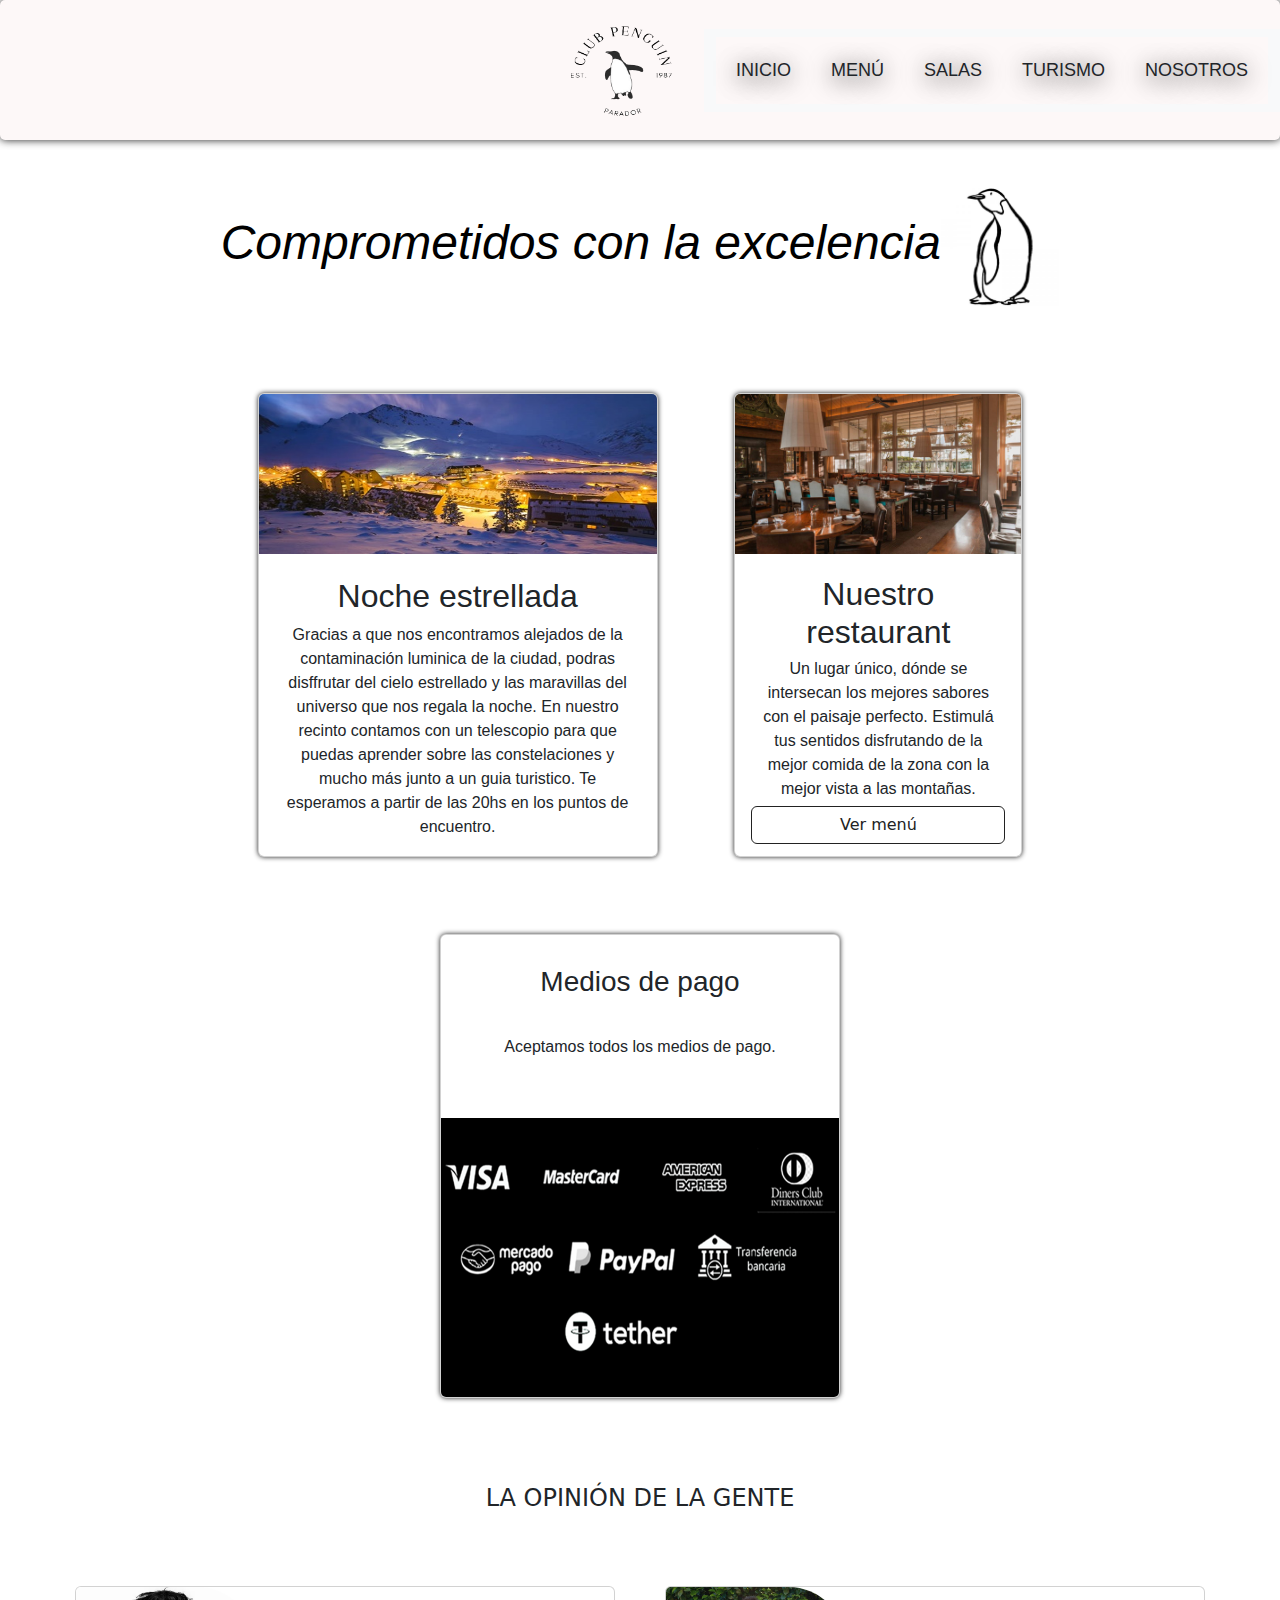
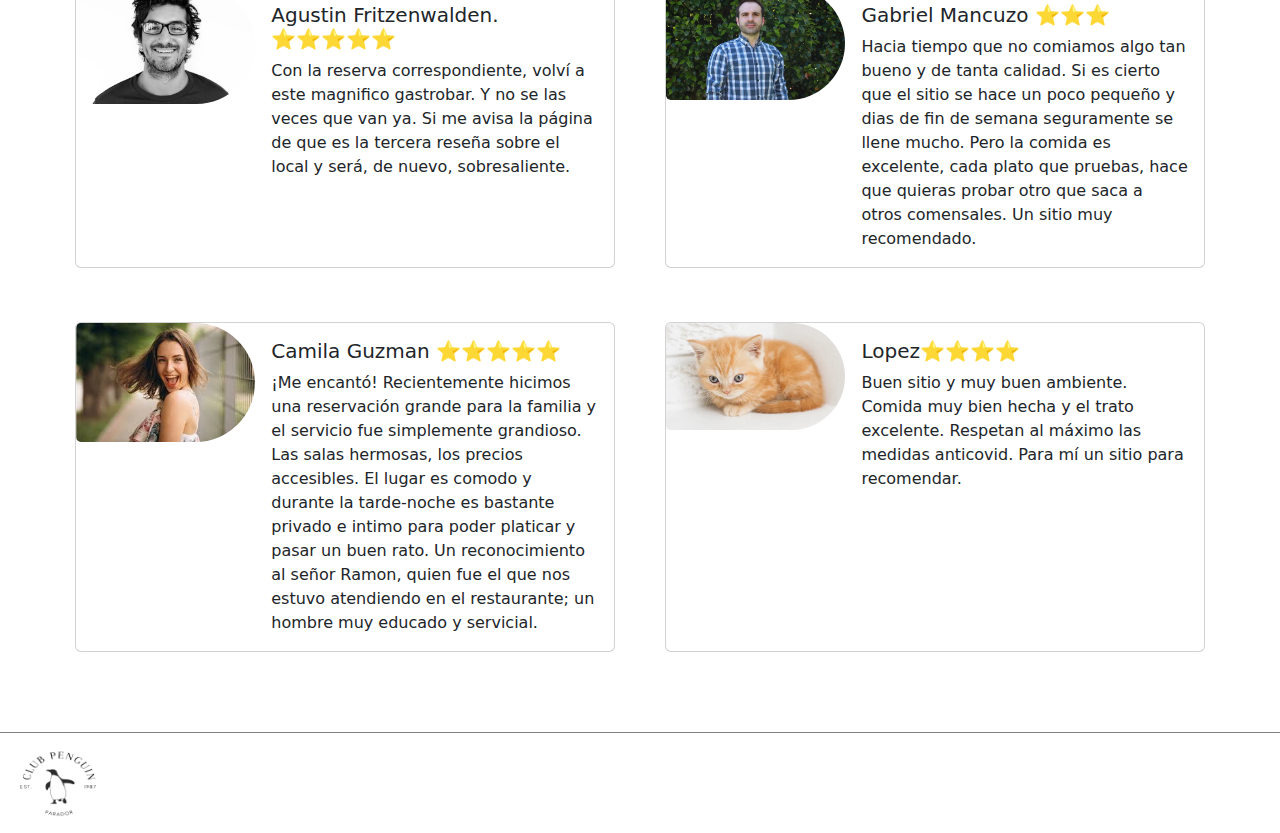
==== html/masinfo.html @ 0df4c844 "agregue dos archivos html nuevos" ====
<!DOCTYPE html>
<html lang="en">
<head>
    <meta charset="UTF-8">
    <meta name="viewport" content="width=device-width, initial-scale=1.0">
    <title>🐧 CLUB PENGUIN | Más información</title>
        <!-- BOOTSTRAP CSS -->

        <link href="https://cdn.jsdelivr.net/npm/bootstrap@5.3.3/dist/css/bootstrap.min.css" rel="stylesheet" integrity="sha384-QWTKZyjpPEjISv5WaRU9OFeRpok6YctnYmDr5pNlyT2bRjXh0JMhjY6hW+ALEwIH" crossorigin="anonymous">

    
        <!--CSS-->
    
        <link rel="stylesheet" href="../css/style.css">
</head>
<body>
    <header> 
        <img class="logo-cp" src="../img/logo.png" alt="logo de la pagina">
          <nav class="navbar navbar-expand-lg bg-body-tertiary">
            <div class="container-fluid">
              <button class="navbar-toggler navbar-botton" type="button" data-bs-toggle="collapse" data-bs-target="#navbarSupportedContent" aria-controls="navbarSupportedContent" aria-expanded="false" aria-label="Toggle navigation">
                <span class="navbar-toggler-icon"></span>
              </button>
              <div class="collapse navbar-collapse" id="navbarSupportedContent">          
                <ul class="navbar-nav me-auto mb-2 mb-lg-0 navbar-header" >
                  </li>
                      <li><a class="dropdown-item" href="../index.html">INICIO</a></li>
                      <li><a class="dropdown-item" href="menu.html">MENÚ</a></li>
                      <li><a class="dropdown-item" href="salas.html">SALAS</a></li>
                      <li><a class="dropdown-item" href="turismo.html">TURISMO</a></li>
                      <li><a class="dropdown-item" href="nosotros.html">NOSOTROS</a></li>
                    </ul>
                  </li>
                </ul>
              </div>
            </div>
          </nav>
      </header>

      <main>
        <section class="eslogan">
            <h1 class="eslogan-titulo">Comprometidos con la excelencia</h1>
        <img class="img-eslogan" src="../img/dibujo-pinguino.jpg" alt="dibujo de pinguino">
        </section>
        
        <div class="tarjetas">
            <div class="card tarjeta-noche">
                <img src="../img/nosotros-three.jpg" class="card-img-top" alt="foto del parador de noche">
                <div class="card-body">
                    <h2 class="card-title">Noche estrellada</h2>
                  <p class="card-text">Gracias a que nos encontramos alejados de la contaminación luminica de la ciudad,
                    podras disffrutar del cielo estrellado y las maravillas del universo que nos regala la noche. 
                     En nuestro recinto contamos con un telescopio para que puedas aprender sobre las constelaciones y mucho 
                     más junto a un guia turistico. Te esperamos a partir de las 20hs en los puntos de encuentro.
                  </p>
                </div>
              </div>
    
              <div class="card tarjeta-restaurant" style="width: 18rem;">
                <img src="../img/restaurant.jpg" class="card-img-top" alt="restaurant">
                <div class="card-body">
                  <h2 class="card-title">Nuestro restaurant</h2>
                  <p class="card-text">Un lugar único, dónde se intersecan los mejores sabores con el paisaje perfecto.
                    Estimulá tus sentidos disfrutando de la mejor comida de la zona con la mejor vista a las montañas.
                  </p>
                  <a href="menu.html" class="btn btn-primary boton-a-menu">Ver menú</a>
                </div>
              </div>
    
              <div class="card trajeta-pagos">
                <div class="card-body">
                  <h3 class="card-title">Medios de pago</h3>
                  <p class="card-text">Aceptamos todos los medios de pago.</p>
                </div>
                <img src="../img/medios-de-pago.png" class="card-img-bottom" alt="medios-de-pago">
              </div>
        </div>


      <h4 class="opiniones">LA OPINIÓN DE LA GENTE</h4>

      <div class="opniones-parte-1">
        <div class="card mb-3 opinion-gente" style="max-width: 540px;">
            <div class="row g-0">
              <div class="col-md-4">
                <img src="../img/cliente1.avif" class="img-fluid rounded-start" alt="cliente">
              </div>
              <div class="col-md-8">
                <div class="card-body">
                  <h5 class="card-title">Agustin Fritzenwalden. ⭐⭐⭐⭐⭐</h5>
                  <p class="card-text">Con la reserva correspondiente, volví a este magnifico gastrobar. Y no se las veces que van ya. Si me avisa la página de que es la tercera reseña sobre el local y será, de nuevo, sobresaliente.</p>
                </div>
              </div>
            </div>
          </div>
    
          <div class="card mb-3 opinion-gente" style="max-width: 540px;">
            <div class="row g-0">
              <div class="col-md-4">
                <img src="../img/cliente3.jpg" class="img-fluid rounded-start" alt="cliente">
              </div>
              <div class="col-md-8">
                <div class="card-body">
                  <h5 class="card-title">Gabriel Mancuzo ⭐⭐⭐</h5>
                  <p class="card-text">Hacia tiempo que no comiamos algo tan bueno y de tanta calidad. Si es cierto que el sitio se hace un poco pequeño y dias de fin de semana seguramente se llene mucho. Pero la comida es excelente, cada plato que pruebas, hace que quieras probar otro que saca a otros comensales. Un sitio muy recomendado.</p>
                </div>
              </div>
            </div>
          </div>
      </div>

      <div class="opiniones-parte-2">
        <div class="card mb-3 opinion-gente" style="max-width: 540px;">
            <div class="row g-0">
              <div class="col-md-4">
                <img src="../img/cliente2.jpeg" class="img-fluid rounded-start" alt="cliente">
              </div>
              <div class="col-md-8">
                <div class="card-body">
                  <h5 class="card-title">Camila Guzman ⭐⭐⭐⭐⭐</h5>
                  <p class="card-text">¡Me encantó! Recientemente hicimos una reservación grande para la familia y el servicio fue simplemente grandioso. Las salas hermosas, los precios accesibles. El lugar es comodo y durante la tarde-noche es bastante privado e intimo para poder platicar y pasar un buen rato. Un reconocimiento al señor Ramon, quien fue el que nos estuvo atendiendo en el restaurante; un hombre muy educado y servicial.</p>
                </div>
              </div>
            </div>
          </div>

          <div class="card mb-3 opinion-gente" style="max-width: 540px;">
            <div class="row g-0">
              <div class="col-md-4">
                <img src="../img/cliente4.webp" class="img-fluid rounded-start" alt="cliente">
              </div>
              <div class="col-md-8">
                <div class="card-body">
                  <h5 class="card-title">Lopez⭐⭐⭐⭐</h5>
                  <p class="card-text">Buen sitio y muy buen ambiente. Comida muy bien hecha y el trato excelente. Respetan al máximo las medidas anticovid. Para mí un sitio para recomendar.</p>
                </div>
              </div>
            </div>
          </div>
      </div>
    </main>
      <!--FOOTER-->
    <footer class="footer-2">
        <img src="../img/logo.png" alt="logo">
    </footer>

     <!-- BOOTSTRAP JS-->

<script src="https://cdn.jsdelivr.net/npm/bootstrap@5.3.3/dist/js/bootstrap.bundle.min.js" integrity="sha384-YvpcrYf0tY3lHB60NNkmXc5s9fDVZLESaAA55NDzOxhy9GkcIdslK1eN7N6jIeHz" crossorigin="anonymous"></script> 
</body>
</html>
---- css/style.css ----
@charset "UTF-8";
/* Reset */
* {
  margin: 0;
  padding: 0;
}

/*HEADER*/
header {
  background-color: #FDF8F8;
  border-radius: 5px;
  display: flex;
  align-items: center;
  justify-content: flex-end;
  box-shadow: 0 0 8px #222;
}
header img {
  width: 160px;
  height: 140px;
}
header .navbar {
  box-shadow: none;
  background-color: #FDF8F8;
}
header .navbar-botton {
  color: #FDF8F8;
  background-color: #FDF8F8;
}
header .navbar-header {
  background-color: #FDF8F8;
  margin: 0%;
}
header nav ul {
  list-style-type: none;
  display: flex;
}
header nav ul li {
  margin: 20px;
}
header nav ul li a {
  font-family: "Raleway", sans-serif;
  color: black;
  text-decoration: none;
  font-size: 18px;
  font-weight: lighter;
  transition: 0.5s;
  text-shadow: 0px 4px 25px black;
}
header nav ul li a:hover {
  font-size: 20px;
}

/*MAIN INICIO*/
.inicio-container {
  display: block;
}
.inicio-container .imagen-responsive {
  display: none;
  border-radius: 7px;
}
.inicio-container .carousel {
  width: 90%;
  max-width: 1200px;
  margin: 0 auto;
  overflow: hidden;
}
.inicio-container .carousel .carousel-container {
  padding: 30px;
}
.inicio-container .carousel .carousel-container .custom-image-size {
  max-width: 100%;
  height: auto;
}
.inicio-container .carousel .carousel-container .carousel-item img {
  width: 100%;
  height: 425px;
  object-fit: cover;
}
.inicio-container .inicio-item-2 {
  background-color: rgb(235, 228, 228);
  color: rgb(0, 0, 0);
  font-family: "Raleway", sans-serif;
  text-align: start;
  font-size: 20px;
  border-radius: 5px;
  margin: 15px auto;
  max-width: 1102px;
  padding: 20px;
  box-shadow: 0 0 9px #222;
}
.inicio-container .inicio-item-2 .parra-1,
.inicio-container .inicio-item-2 .parra-2,
.inicio-container .inicio-item-2 .parra-3 {
  padding: 5px;
  margin: 13px auto;
  text-shadow: 0px 5px 15px black;
}
.inicio-container .inicio-item-2 a {
  text-decoration: none;
  color: #176ACA;
}
.inicio-container .inicio-item-2:hover {
  border: 2.7px solid #5C3E3E;
  border-radius: 7px;
}
.inicio-container .mapa {
  width: 100%;
  max-width: 499px;
  height: 237px;
  border-radius: 7px;
  margin: 40px auto;
  box-shadow: 0 0 9px #222;
}

/*MAIN MENU*/
.menu-container {
  font-family: "Raleway", sans-serif;
  text-shadow: 0px 5px 15px black;
}
.menu-container .title-food {
  font-family: "Raleway", sans-serif;
  font-size: 30px;
  font-weight: 200;
  color: black;
  padding: 20px;
  margin: 20px;
  text-shadow: 0px 5px 20px black;
}
.menu-container .food-list .food-item {
  display: flex;
  background-color: rgb(147, 130, 121);
  border-radius: 7px;
  margin: 24px;
  color: white;
  font-size: 20px;
  padding: -70px;
  box-shadow: 0 6px 9px #222;
  justify-content: center;
}
.menu-container .food-list .food-item:hover {
  border: 2.7px solid #5C3E3E;
  border-radius: 7px;
}
.menu-container .food-list .food-item img {
  display: flex;
  width: 160px;
  height: 136px;
  border-radius: 7px;
  justify-content: center;
  box-shadow: 0 0 7px #222;
  margin: 1.5%;
}
.menu-container .food-list .food-item .descripcion {
  font-style: italic;
  justify-content: flex-start;
  text-shadow: 0px 5px 15px black;
}
.menu-container .food-list .food-item .precio {
  font-size: 29px;
  padding: 30px;
}

.menu-cards {
  display: none;
}

/* MAIN SALAS */
.salas-titulo {
  font-family: "Raleway", sans-serif;
  margin-top: 21px;
  margin-left: 20px;
  font-style: italic;
  font-size: 18px;
  text-shadow: 0 4px 29px black;
}

.salas-container {
  background-color: rgb(235, 228, 228);
  border-radius: 7px;
  margin: 25px;
  font-family: "Raleway", sans-serif;
  box-shadow: 0 8px 20px #222;
}
.salas-container .sala-familia, .salas-container .sala-romance, .salas-container .sala-amigos {
  display: grid;
  grid-template-columns: repeat(9, 1fr);
  grid-template-rows: repeat(3, 100px);
  row-gap: 15px;
  column-gap: 15px;
}
.salas-container img {
  width: 250px;
  height: 270px;
  justify-content: center;
  margin: 15%;
  border-radius: 5px;
  grid-column: 1/2;
  grid-row: 1/5;
  box-shadow: 0 0 7px #222;
}
.salas-container h2 {
  color: #5C3E3E;
  grid-column: 2/5;
  grid-row: 2/3;
  text-align: center;
  padding-left: 10%;
  text-shadow: 0 4px 25px black;
}
.salas-container p {
  color: #6A3932;
  grid-column: 2/5;
  grid-row: 2/3;
  padding-left: 10%;
  text-align: center;
  padding-top: 50px;
  text-shadow: 0 4px 20px black;
}
.salas-container form {
  grid-column: 5/10;
  grid-row: 1/4;
  font-size: 17px;
}
.salas-container form .Cantidad-s, .salas-container form .Nombre-s, .salas-container form .Apellido-s, .salas-container form .Telefono-s {
  margin: 15px;
  border-radius: 5px;
  color: brown;
  justify-content: center;
}
.salas-container:hover {
  border: 1px solid #5C3E3E;
}

.sala-items {
  flex-direction: column;
  justify-content: flex-end;
  text-align: right;
  margin-right: 19%;
}
.sala-items .sala-item-2, .sala-items .sala-item-1 {
  display: inline-block;
  margin-bottom: 1%;
  margin-left: 2%;
}
.sala-items .sala-item-2 .boton-reserva, .sala-items .sala-item-1 .boton-reserva {
  text-decoration: none;
  color: #6A3932;
}

/* MAIN TURISMO */
.turismo-conteiner .turismo {
  background-color: rgb(192, 191, 191);
  font-family: "Raleway", sans-serif;
  border-radius: 7px;
}
.turismo-conteiner .turismo .img-turismo {
  width: 100%;
  margin-right: 2rem;
  display: block;
  margin: auto;
}
.turismo-conteiner .turismo .card-body .turismo-titulo {
  color: rgb(23, 106, 202);
  font-family: "Raleway", sans-serif;
  text-shadow: 0px 4px 25px black;
  font-size: 2rem;
  text-align: center;
}
.turismo-conteiner .turismo .card-body .horarios, .turismo-conteiner .turismo .card-body .turismo p {
  color: rgb(61, 87, 117);
  text-align: center;
  text-shadow: 0px 4px 27px black;
}
.turismo-conteiner .turismo .card-body .horarios:hover, .turismo-conteiner .turismo .card-body .turismo p:hover {
  text-decoration: underline rgb(23, 106, 202);
}
.turismo-conteiner .one-t:hover, .turismo-conteiner .three-t:hover, .turismo-conteiner .two-t:hover {
  border: 2px solid rgb(23, 106, 202);
}
.video-yt {
  width: 100%;
  max-width: 560px;
  margin: 0 auto;
  box-shadow: 0 0 7px #222;
  margin-bottom: 2rem;
  margin-top: 3rem;
  position: relative;
  padding-bottom: 24.7%;
}
.video-yt iframe {
  position: absolute;
  top: 0;
  left: 0;
  width: 100%;
  height: 100%;
}

/* MAIN NOSOTROS */
main .nosotros {
  font-family: "Raleway", sans-serif;
  color: black;
  font-size: 20px;
  text-align: center;
  text-shadow: 0px 5px 15px black;
}
main .nosotros .parrafo-one, main .nosotros .parrafo-three {
  margin: 5% 25% 5% 25%;
}
main .nosotros .parrafo-two {
  margin: 5% 25% 5% 25%;
}
main .nosotros .parrafo-two span {
  color: #176ACA;
  font-weight: 700;
}
main .boton {
  display: flex;
  justify-content: center;
  margin-bottom: 5%;
}
main .boton .boton-info {
  background-color: #222;
  text-decoration: none;
  color: white;
  border-radius: 5px;
  padding: 1rem;
  font-family: "Raleway", sans-serif;
}
main .boton .boton-info:hover {
  background-color: #413c3c;
}
main .redes {
  display: flex;
  justify-content: space-around;
  margin: 0 auto;
}
main .redes img {
  margin: 15px;
  display: flex;
  justify-content: center;
  box-shadow: none;
}
main .fotos-p {
  display: flex;
  justify-content: center;
  border-radius: 7px;
}
main .fotos-p img {
  width: 500px;
  height: 250px;
  margin: 50px;
  display: flex;
  justify-content: center;
  margin: 40px;
  border-radius: 7px;
  box-shadow: 0 0 7px #222;
}

/*MAS INFORMACION*/
main .eslogan, main .opiniones {
  display: flex;
  justify-content: center;
  margin: 3rem;
  align-items: center;
}
main .eslogan .eslogan-titulo, main .opiniones .eslogan-titulo {
  font-family: "Raleway", sans-serif;
  font-style: italic;
  font-size: 3rem;
  font-weight: 200;
  color: black;
}
main .eslogan .img-eslogan, main .opiniones .img-eslogan {
  width: 10%;
  height: 10%;
}
main .tarjetas {
  display: flex;
  justify-content: center;
  flex-wrap: wrap;
}
main .tarjetas .tarjeta-noche, main .tarjetas .trajeta-pagos, main .tarjetas .tarjeta-restaurant {
  margin: 3%;
  width: 25rem;
  height: 29rem;
  box-shadow: 0 0 5px #222;
}
main .tarjetas .tarjeta-noche .card-img-top, main .tarjetas .trajeta-pagos .card-img-top, main .tarjetas .tarjeta-restaurant .card-img-top {
  width: 100%;
  height: 10rem;
}
main .tarjetas .tarjeta-noche .card-body .card-title, main .tarjetas .trajeta-pagos .card-body .card-title, main .tarjetas .trajeta-pagos .card-body .card-text, main .tarjetas .tarjeta-restaurant .card-body .card-title, main .tarjetas .tarjeta-noche .card-body .card-text, main .tarjetas .tarjeta-restaurant .card-body .card-text {
  margin: 2%;
  text-align: center;
  font-family: "Raleway", sans-serif;
}
main .tarjetas .tarjeta-restaurant .card-img-top {
  width: 100%;
  height: 10rem;
}
main .tarjetas .tarjeta-restaurant .card-body .card-title, main .tarjetas .tarjeta-restaurant .card-body .card-text {
  margin: 2%;
  text-align: center;
  font-family: "Raleway", sans-serif;
}
main .tarjetas .tarjeta-restaurant .card-body .boton-a-menu {
  display: flex;
  justify-content: center;
  background-color: white;
  color: #222;
  border: 1px solid #222;
}
main .tarjetas .tarjeta-restaurant .card-body .boton-a-menu:hover {
  background-color: #dbd7d7;
}
main .tarjetas .trajeta-pagos .card-img-top {
  width: 100%;
  height: 40rem;
}
main .tarjetas .trajeta-pagos .card-title, main .tarjetas .trajeta-pagos .card-text, main .tarjetas .tarjeta-noche .card-body .trajeta-pagos .card-text, main .tarjetas .tarjeta-restaurant .card-body .trajeta-pagos .card-text, main .tarjetas .trajeta-pagos .card-body .card-text {
  margin: 6%;
  padding: 2%;
  text-align: center;
  font-family: "Raleway", sans-serif;
}
main .opniones-parte-1, main .opiniones-parte-2 {
  display: flex;
  justify-content: center;
  margin: 1%;
  flex-wrap: wrap;
}
main .opniones-parte-1 .opinion-gente, main .opiniones-parte-2 .opinion-gente {
  margin: 2%;
  display: inline;
  justify-content: center;
}
main .opniones-parte-1 .opinion-gente img, main .opiniones-parte-2 .opinion-gente img {
  border-radius: 70px;
}
/* FOOTER 1 */
.footer-1 {
  background-color: rgb(147, 130, 121);
  color: white;
  padding: 20px;
  display: flex;
  flex-wrap: wrap;
  justify-content: space-between;
  box-shadow: 0 0 7px #222;
}
.footer-1 h1 {
  width: 100%;
  box-sizing: border-box;
  padding-right: 20px;
  margin: 10px;
  text-shadow: 0px 5px 7px black;
}
.footer-1 .p-container {
  width: 100%;
  box-sizing: border-box;
  padding-right: 20px;
  margin: 10px;
  text-shadow: 0px 5px 7px black;
}
.footer-1 a {
  display: inline-block;
}
.footer-1 img {
  width: 30px;
  margin-left: 10px;
}
.footer-1 .right-links {
  text-align: right;
  width: 100%;
}
.footer-1 .right-links a {
  margin-left: 10px;
}

/* FOOTER 2 */
.footer-2 {
  border-top: 1px solid gray;
  margin-top: 5%;
  align-items: end;
}
.footer-2 img {
  width: 120px;
  height: 100px;
}

/*FOOTER 3*/
.footer-3 {
  background-color: rgb(147, 130, 121);
  display: flex;
  justify-content: flex-end;
  box-shadow: 0 0 7px #222;
}
.footer-3 a {
  display: flex;
  justify-content: start;
  margin: 10px;
}
.footer-3 img {
  width: 120px;
  height: 100px;
}

/*FOOTER 4*/
.footer-4 {
  border-top: 1px solid gray;
  text-align: center;
  padding: 15px;
}
.footer-4 p {
  font-family: Arial, Helvetica, sans-serif;
  font-size: 1.3rem;
}

/* MEDIA QUERY | DISEÑO RESPONSIVE*/
/*MOBILE*/
/* HEADER MEDIA-MOBILE */
@media only screen and (max-width: 1000px) {
  header {
    display: flex;
    justify-content: space-between;
  }
}
/* INICIO MEDIA-MOBILE*/
@media only screen and (min-width: 320px) and (max-width: 500px) {
  .inicio-container .imagen-responsive {
    display: flex;
    justify-content: center;
    width: 700px auto;
    height: 400px;
    padding: 15px;
  }
  .inicio-container .carousel-container {
    display: none;
  }
  .inicio-container .inicio-item-2 {
    margin: 15px;
  }
  .inicio-container .mapa {
    padding: 15px;
    box-shadow: none;
  }
}
/* SALAS MEDIA-MOBILE/TABLET */
@media only screen and (max-width: 1000px) {
  .salas-container .sala-amigos,
  .salas-container .sala-familia,
  .salas-container .sala-romance {
    display: block;
    padding: 1.5%;
  }
  .salas-container .sala-amigos h2,
  .salas-container .sala-familia h2,
  .salas-container .sala-romance h2 {
    padding: 0%;
  }
  .salas-container .sala-amigos p,
  .salas-container .sala-familia p,
  .salas-container .sala-romance p {
    justify-content: center;
    text-align: center;
    padding: 0%;
  }
  .salas-container .sala-amigos .img-salas,
  .salas-container .sala-familia .img-salas,
  .salas-container .sala-romance .img-salas {
    display: block;
    margin: 3% auto;
  }
  .salas-container .sala-items {
    flex-direction: column;
    justify-content: flex-end;
    text-align: right;
    margin-right: 2.5%;
    margin-bottom: 1%;
    padding: 2%;
  }
}
/*MAS INFORMACION MEDIA-MOBILE*/
@media only screen and (max-width: 767px) {
  main .eslogan .eslogan-titulo, main .opiniones .eslogan-titulo {
    font-size: 2rem;
  }
  main .eslogan .img-eslogan, main .opiniones .img-eslogan {
    width: 25%;
    height: 25%;
  }
  main .opniones-parte-1 .opinion-gente, main .opiniones-parte-2 .opinion-gente {
    text-align: center;
    margin: 1%;
  }
  main .opniones-parte-1 .opinion-gente img, main .opiniones-parte-2 .opinion-gente img {
    width: auto;
    height: 7rem;
    margin: 3%;
    align-items: center;
    border-radius: 5%;
  }
  main .opniones-parte-1 .opinion-gente .card-body .card-title, main .opiniones-parte-2 .opinion-gente .card-body .card-title, main .opniones-parte-1 .opinion-gente .tarjetas .tarjeta-noche .card-body .card-text, main .tarjetas .tarjeta-noche .opniones-parte-1 .opinion-gente .card-body .card-text, main .opiniones-parte-2 .opinion-gente .tarjetas .tarjeta-noche .card-body .card-text, main .tarjetas .tarjeta-noche .opiniones-parte-2 .opinion-gente .card-body .card-text, main .opniones-parte-1 .opinion-gente .tarjetas .tarjeta-restaurant .card-body .card-text, main .tarjetas .tarjeta-restaurant .opniones-parte-1 .opinion-gente .card-body .card-text, main .opiniones-parte-2 .opinion-gente .tarjetas .tarjeta-restaurant .card-body .card-text, main .tarjetas .tarjeta-restaurant .opiniones-parte-2 .opinion-gente .card-body .card-text, main .opniones-parte-1 .opinion-gente .tarjetas .trajeta-pagos .card-body .card-text, main .tarjetas .trajeta-pagos .opniones-parte-1 .opinion-gente .card-body .card-text, main .opiniones-parte-2 .opinion-gente .tarjetas .trajeta-pagos .card-body .card-text, main .tarjetas .trajeta-pagos .opiniones-parte-2 .opinion-gente .card-body .card-text, main .opniones-parte-1 .opinion-gente .card-body .tarjetas .trajeta-pagos .card-text, main .opiniones-parte-2 .opinion-gente .card-body .tarjetas .trajeta-pagos .card-text {
    font-size: 2rem;
  }
}
/*TABLET*/
/*INICIO MEDIA-TABLET*/
@media only screen and (min-width: 501px) and (max-width: 768px) {
  .inicio-container .inicio-item-2 {
    margin: 15px;
  }
  .inicio-container .mapa {
    padding: 15px;
    box-shadow: none;
  }
}
@media only screen and (min-width: 769px) and (max-width: 1024px) {
  .inicio-container .inicio-item-2 {
    margin: 15px;
  }
}
/*MENU MEDIA-TABLET*/
@media only screen and (max-width: 1350px) {
  .menu-container {
    display: none;
  }
  .menu-cards {
    display: block;
    justify-content: center;
    text-align: center;
    margin: 3%;
  }
  .menu-cards .title-food {
    font-family: "Raleway", sans-serif;
    font-size: 30px;
    font-weight: 200;
    color: black;
    padding: 20px;
    margin: 20px;
    text-shadow: 0px 5px 20px black;
  }
  .menu-cards .card {
    display: inline-block;
    justify-content: space-between;
    margin: 2%;
    border-radius: 5px;
  }
  .menu-cards .card .menu-cards-items .img-menu {
    display: flex;
    width: 100%;
    height: 100%;
    box-shadow: 0 0 7px #222;
  }
  .menu-cards .card .menu-cards-items .card-body {
    background-color: rgb(147, 130, 121);
    display: block;
    justify-content: center;
    height: 185px;
    width: 100%;
    box-shadow: 0 0 7px #222;
  }
  .menu-cards .card .menu-cards-items .card-body .card-title, .menu-cards .card .menu-cards-items main .tarjetas .tarjeta-noche .card-body .card-text, main .tarjetas .tarjeta-noche .menu-cards .card .menu-cards-items .card-body .card-text, .menu-cards .card .menu-cards-items main .tarjetas .tarjeta-restaurant .card-body .card-text, main .tarjetas .tarjeta-restaurant .menu-cards .card .menu-cards-items .card-body .card-text, .menu-cards .card .menu-cards-items main .tarjetas .trajeta-pagos .card-body .card-text, main .tarjetas .trajeta-pagos .menu-cards .card .menu-cards-items .card-body .card-text, .menu-cards .card .menu-cards-items .card-body main .tarjetas .trajeta-pagos .card-text {
    color: white;
    text-shadow: 0px 5px 15px black;
  }
  .menu-cards .card .menu-cards-items .card-body .card-text {
    color: white;
    font-style: italic;
    text-shadow: 0px 5px 15px black;
  }
  .menu-cards .card:hover {
    border: 2.7px solid #5C3E3E;
    border-radius: 7px;
  }
}
/* TURIMOS MEDIA-TABLET*/
@media only screen and (max-width: 768px) {
  .video-yt {
    width: 100%;
    max-width: 560px;
    margin: 0 auto;
    box-shadow: 0 0 7px #222;
    margin-bottom: 2rem;
    margin-top: 3rem;
    position: relative;
    padding-bottom: 56.25%;
  }
}
/* NOSOTROS MEDIA-TABLET*/
@media only screen and (max-width: 1024px) {
  main .nosotros {
    margin: auto;
  }
  main .redes {
    width: 100%;
    display: flex;
    justify-content: center;
  }
  main .fotos-p {
    display: none;
  }
}
/* MEDIA QUERY | DISEÑO RESPONSIVE*/
/*DESKTOP*/
/* HEADER MEDIA-DESKTOP/PC */
@media only screen and (min-width: 1500px) and (max-width: 1899px) {
  header .logo-cp {
    margin-left: auto;
    margin-right: 10%;
  }
}
@media only screen and (min-width: 1900px) and (max-width: 2100px) {
  header .logo-cp {
    margin-left: auto;
    margin-right: 15%;
  }
}
@media only screen and (min-width: 2101px) and (max-width: 2509px) {
  header .logo-cp {
    margin-left: auto;
    margin-right: 20%;
  }
}
@media only screen and (min-width: 2510px) {
  header .logo-cp {
    margin-left: auto;
    margin-right: 24%;
  }
}
/* SALAS MEDIA-DESKTOP/LAPTOP */
@media only screen and (max-width: 1024px) {
  .sala-items {
    flex-direction: column;
    justify-content: flex-end;
    text-align: right;
    margin-right: 2.5%;
  }
}
/*NOSOTROS MEDIA-DESKTOP/PC*/
/*MIXIN*/
/*RESERVA*/
.header-para-reserva {
  background-color: white;
  box-shadow: none;
  justify-content: center;
}
.header-para-reserva .Titulo-reserva {
  margin-top: 30px;
  text-align: center;
}

.card-reserva {
  margin-bottom: 12%;
  margin-top: 60px;
  text-align: center;
}
.card-reserva .card-body {
  display: inline-block;
}
.card-reserva .card-body .card-text {
  display: block;
}
.card-reserva .card-body a {
  background-color: #af9a9a;
  color: white;
  border: #af9a9a;
}

/*# sourceMappingURL=style.css.map */
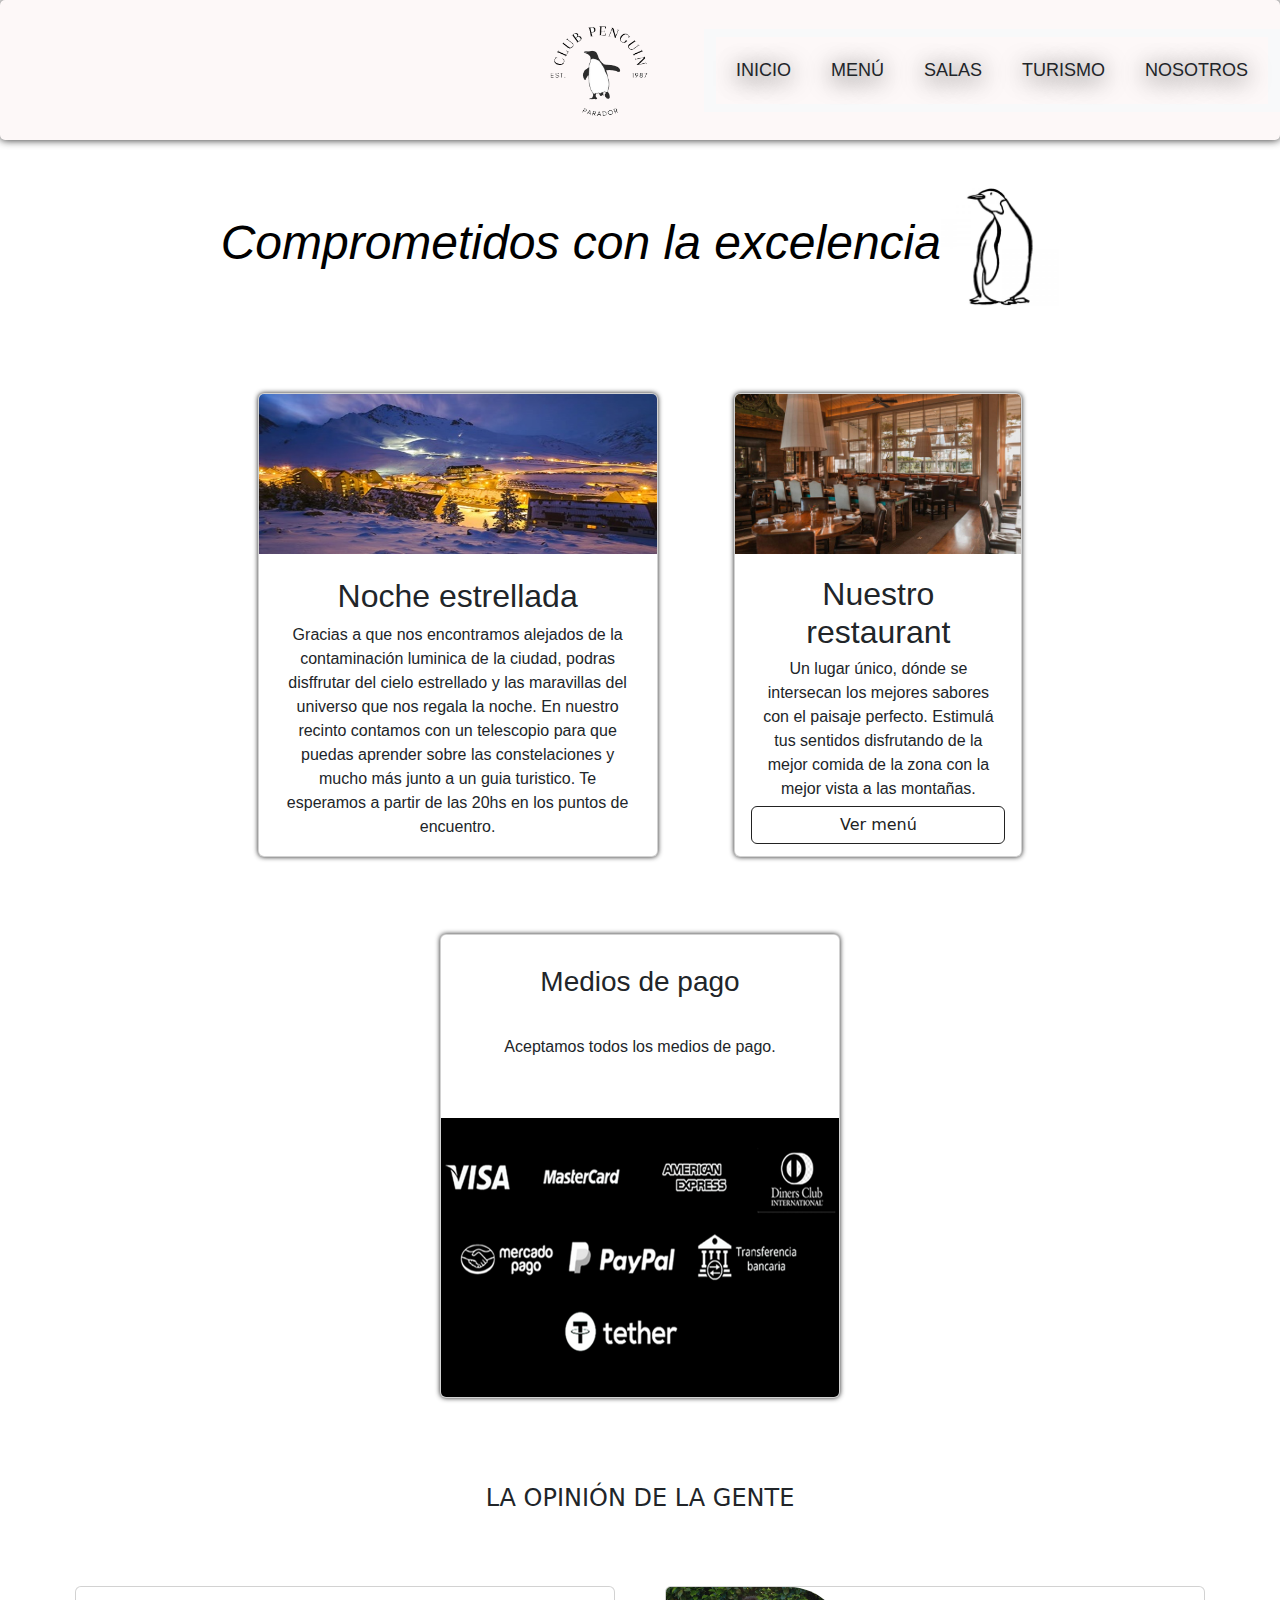
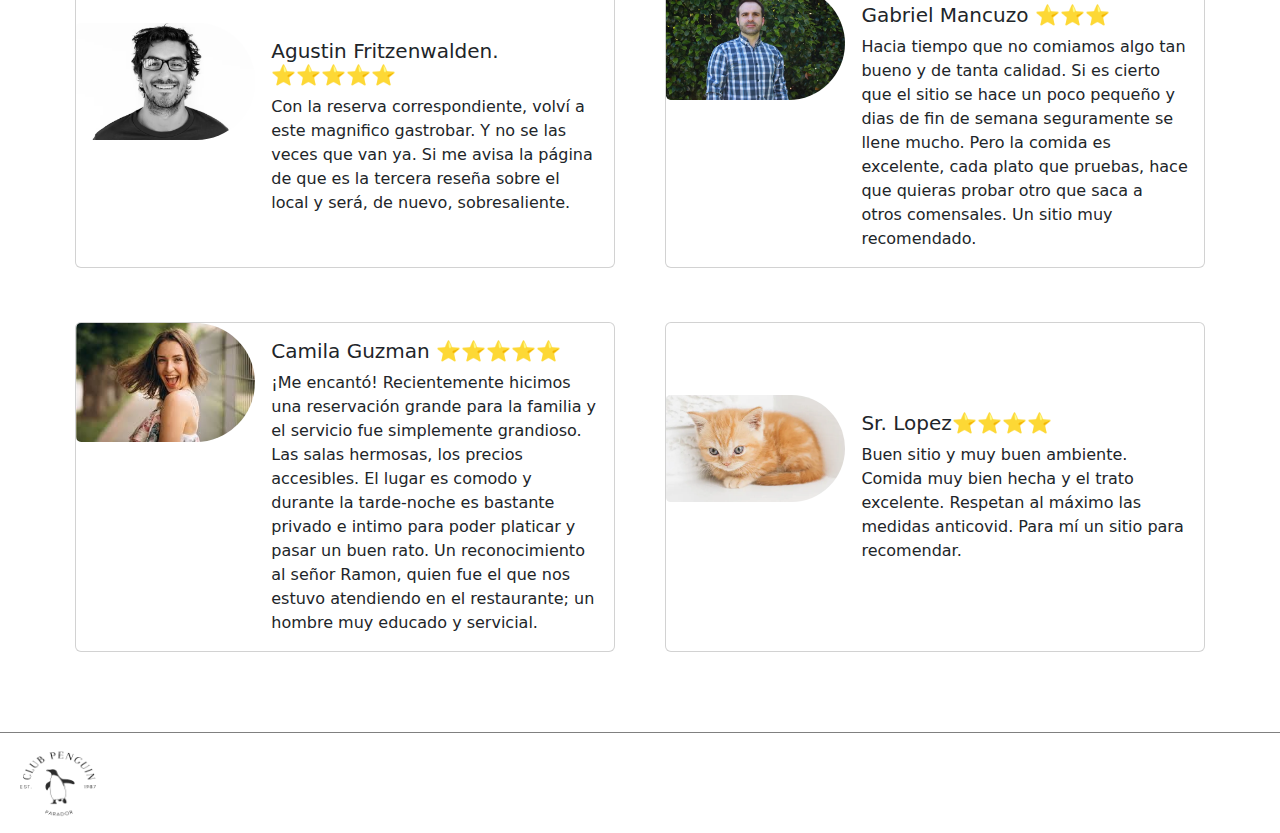
==== commit 24a5dc7d: "modificaciones para pre-entregable 3" ====
--- a/html/masinfo.html
+++ b/html/masinfo.html
@@ -13,6 +13,7 @@
     
         <link rel="stylesheet" href="../css/style.css">
 </head>
+
 <body>
     <header> 
         <img class="logo-cp" src="../img/logo.png" alt="logo de la pagina">
@@ -56,7 +57,7 @@
                 </div>
               </div>
     
-              <div class="card tarjeta-restaurant" style="width: 18rem;">
+              <div class="card tarjeta-restaurant">
                 <img src="../img/restaurant.jpg" class="card-img-top" alt="restaurant">
                 <div class="card-body">
                   <h2 class="card-title">Nuestro restaurant</h2>
@@ -131,7 +132,7 @@
               </div>
               <div class="col-md-8">
                 <div class="card-body">
-                  <h5 class="card-title">Lopez⭐⭐⭐⭐</h5>
+                  <h5 class="card-title">Sr. Lopez⭐⭐⭐⭐</h5>
                   <p class="card-text">Buen sitio y muy buen ambiente. Comida muy bien hecha y el trato excelente. Respetan al máximo las medidas anticovid. Para mí un sitio para recomendar.</p>
                 </div>
               </div>
--- a/css/style.css
+++ b/css/style.css
@@ -10,12 +10,13 @@
   background-color: #FDF8F8;
   border-radius: 5px;
   display: flex;
+  justify-content: flex-end;
   align-items: center;
-  justify-content: flex-end;
   box-shadow: 0 0 8px #222;
 }
-header img {
-  width: 160px;
+header .logo-cp {
+  padding-right: 2%;
+  width: 179px;
   height: 140px;
 }
 header .navbar {
@@ -70,6 +71,7 @@
 .inicio-container .carousel .carousel-container .custom-image-size {
   max-width: 100%;
   height: auto;
+  border-radius: 5px;
 }
 .inicio-container .carousel .carousel-container .carousel-item img {
   width: 100%;
@@ -247,16 +249,25 @@
 }
 
 /* MAIN TURISMO */
+.turismo-conteiner {
+  flex-wrap: wrap;
+  display: flex;
+}
 .turismo-conteiner .turismo {
   background-color: rgb(192, 191, 191);
   font-family: "Raleway", sans-serif;
   border-radius: 7px;
+  width: 20rem;
+  height: 35rem;
+  margin: 4%;
 }
 .turismo-conteiner .turismo .img-turismo {
   width: 100%;
   margin-right: 2rem;
   display: block;
   margin: auto;
+  border-radius: 5px;
+  box-shadow: 0 0 5px #222;
 }
 .turismo-conteiner .turismo .card-body .turismo-titulo {
   color: rgb(23, 106, 202);
@@ -265,12 +276,17 @@
   font-size: 2rem;
   text-align: center;
 }
-.turismo-conteiner .turismo .card-body .horarios, .turismo-conteiner .turismo .card-body .turismo p {
+.turismo-conteiner .turismo .card-body .card-text {
+  color: rgb(39, 59, 82);
+  text-align: center;
+  text-shadow: 0px 4px 27px #222;
+}
+.turismo-conteiner .turismo .card-body .horarios {
   color: rgb(61, 87, 117);
   text-align: center;
   text-shadow: 0px 4px 27px black;
 }
-.turismo-conteiner .turismo .card-body .horarios:hover, .turismo-conteiner .turismo .card-body .turismo p:hover {
+.turismo-conteiner .turismo .card-body .horarios:hover {
   text-decoration: underline rgb(23, 106, 202);
 }
 .turismo-conteiner .one-t:hover, .turismo-conteiner .three-t:hover, .turismo-conteiner .two-t:hover {
@@ -300,13 +316,13 @@
   color: black;
   font-size: 20px;
   text-align: center;
-  text-shadow: 0px 5px 15px black;
+  text-shadow: 0px 0px 39px #222;
 }
 main .nosotros .parrafo-one, main .nosotros .parrafo-three {
-  margin: 5% 25% 5% 25%;
+  margin: 5% 15% 5% 15%;
 }
 main .nosotros .parrafo-two {
-  margin: 5% 25% 5% 25%;
+  margin: 5% 15% 5% 15%;
 }
 main .nosotros .parrafo-two span {
   color: #176ACA;
@@ -338,6 +354,10 @@
   display: flex;
   justify-content: center;
   box-shadow: none;
+  transition: 1s;
+}
+main .redes img:hover {
+  transform: rotate(360deg);
 }
 main .fotos-p {
   display: flex;
@@ -393,6 +413,9 @@
   text-align: center;
   font-family: "Raleway", sans-serif;
 }
+main .tarjetas .tarjeta-restaurant {
+  width: 18rem;
+}
 main .tarjetas .tarjeta-restaurant .card-img-top {
   width: 100%;
   height: 10rem;
@@ -422,6 +445,23 @@
   text-align: center;
   font-family: "Raleway", sans-serif;
 }
+@keyframes Aparecer {
+  0% {
+    opacity: 0;
+  }
+  25% {
+    opacity: 0.25;
+  }
+  50% {
+    opacity: 0.5;
+  }
+  75% {
+    opacity: 0.75;
+  }
+  100% {
+    opacity: 1;
+  }
+}
 main .opniones-parte-1, main .opiniones-parte-2 {
   display: flex;
   justify-content: center;
@@ -430,15 +470,20 @@
 }
 main .opniones-parte-1 .opinion-gente, main .opiniones-parte-2 .opinion-gente {
   margin: 2%;
-  display: inline;
-  justify-content: center;
+  justify-content: center;
+  animation-name: Aparecer;
+  animation-iteration-count: initial;
+  animation-timing-function: linear;
+  animation-duration: 1s;
+  animation-delay: 0.5s;
 }
 main .opniones-parte-1 .opinion-gente img, main .opiniones-parte-2 .opinion-gente img {
   border-radius: 70px;
 }
+/*MIXIN Y VARIABLE PARA LOS FOOTER*/
 /* FOOTER 1 */
 .footer-1 {
-  background-color: rgb(147, 130, 121);
+  background-color: rgb(175, 168, 163);
   color: white;
   padding: 20px;
   display: flex;
@@ -488,7 +533,7 @@
 
 /*FOOTER 3*/
 .footer-3 {
-  background-color: rgb(147, 130, 121);
+  background-color: rgb(175, 168, 163);
   display: flex;
   justify-content: flex-end;
   box-shadow: 0 0 7px #222;
@@ -510,8 +555,9 @@
   padding: 15px;
 }
 .footer-4 p {
-  font-family: Arial, Helvetica, sans-serif;
-  font-size: 1.3rem;
+  font-family: Arial;
+  font-size: 1.4rem;
+  color: black;
 }
 
 /* MEDIA QUERY | DISEÑO RESPONSIVE*/
@@ -598,9 +644,6 @@
     align-items: center;
     border-radius: 5%;
   }
-  main .opniones-parte-1 .opinion-gente .card-body .card-title, main .opiniones-parte-2 .opinion-gente .card-body .card-title, main .opniones-parte-1 .opinion-gente .tarjetas .tarjeta-noche .card-body .card-text, main .tarjetas .tarjeta-noche .opniones-parte-1 .opinion-gente .card-body .card-text, main .opiniones-parte-2 .opinion-gente .tarjetas .tarjeta-noche .card-body .card-text, main .tarjetas .tarjeta-noche .opiniones-parte-2 .opinion-gente .card-body .card-text, main .opniones-parte-1 .opinion-gente .tarjetas .tarjeta-restaurant .card-body .card-text, main .tarjetas .tarjeta-restaurant .opniones-parte-1 .opinion-gente .card-body .card-text, main .opiniones-parte-2 .opinion-gente .tarjetas .tarjeta-restaurant .card-body .card-text, main .tarjetas .tarjeta-restaurant .opiniones-parte-2 .opinion-gente .card-body .card-text, main .opniones-parte-1 .opinion-gente .tarjetas .trajeta-pagos .card-body .card-text, main .tarjetas .trajeta-pagos .opniones-parte-1 .opinion-gente .card-body .card-text, main .opiniones-parte-2 .opinion-gente .tarjetas .trajeta-pagos .card-body .card-text, main .tarjetas .trajeta-pagos .opiniones-parte-2 .opinion-gente .card-body .card-text, main .opniones-parte-1 .opinion-gente .card-body .tarjetas .trajeta-pagos .card-text, main .opiniones-parte-2 .opinion-gente .card-body .tarjetas .trajeta-pagos .card-text {
-    font-size: 2rem;
-  }
 }
 /*TABLET*/
 /*INICIO MEDIA-TABLET*/
@@ -643,6 +686,7 @@
     justify-content: space-between;
     margin: 2%;
     border-radius: 5px;
+    max-width: 540px;
   }
   .menu-cards .card .menu-cards-items .img-menu {
     display: flex;
@@ -705,25 +749,39 @@
 @media only screen and (min-width: 1500px) and (max-width: 1899px) {
   header .logo-cp {
     margin-left: auto;
-    margin-right: 10%;
+    margin-right: 11%;
   }
 }
 @media only screen and (min-width: 1900px) and (max-width: 2100px) {
   header .logo-cp {
     margin-left: auto;
-    margin-right: 15%;
+    margin-right: 16%;
+    padding-right: 0%;
   }
 }
 @media only screen and (min-width: 2101px) and (max-width: 2509px) {
   header .logo-cp {
     margin-left: auto;
-    margin-right: 20%;
+    margin-right: 21%;
+    padding-right: 0%;
   }
 }
 @media only screen and (min-width: 2510px) {
   header .logo-cp {
     margin-left: auto;
     margin-right: 24%;
+    padding-right: 0%;
+  }
+}
+/*MENU MEDIA-DESKTOP/PC*/
+@media only screen and (min-width: 2000px) {
+  .menu-container .title-food {
+    display: flex;
+    justify-content: start;
+    margin-left: 14%;
+  }
+  .menu-container .food-list {
+    margin: 0 15% 0 15%;
   }
 }
 /* SALAS MEDIA-DESKTOP/LAPTOP */
@@ -735,7 +793,28 @@
     margin-right: 2.5%;
   }
 }
-/*NOSOTROS MEDIA-DESKTOP/PC*/
+@media only screen and (min-width: 1635px) and (max-width: 2159px) {
+  .salas-titulo {
+    display: flex;
+    justify-content: start;
+    margin-left: 12rem;
+  }
+  .salas-container {
+    margin-left: 15rem;
+    margin-right: 15rem;
+  }
+}
+@media only screen and (min-width: 2160px) {
+  .salas-titulo {
+    display: flex;
+    justify-content: start;
+    margin-left: 27rem;
+  }
+  .salas-container {
+    margin-left: 30rem;
+    margin-right: 30rem;
+  }
+}
 /*MIXIN*/
 /*RESERVA*/
 .header-para-reserva {
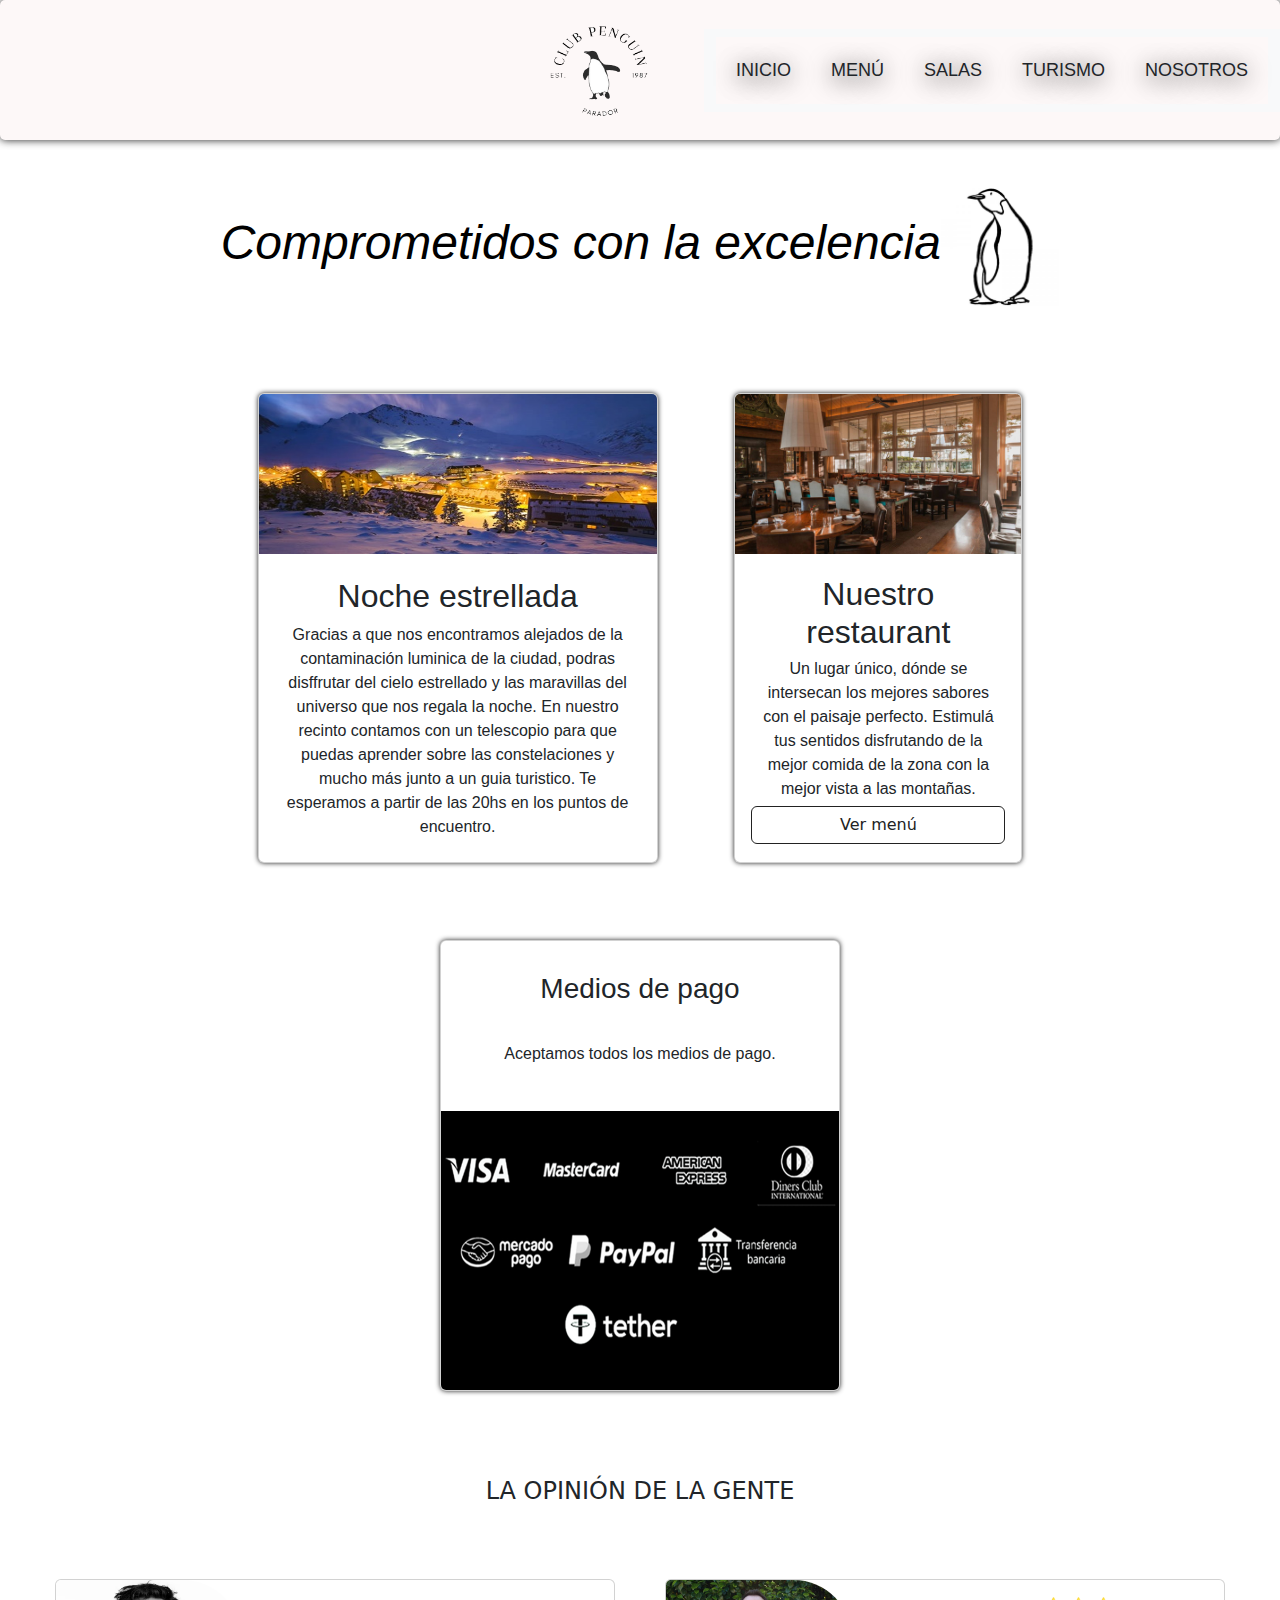
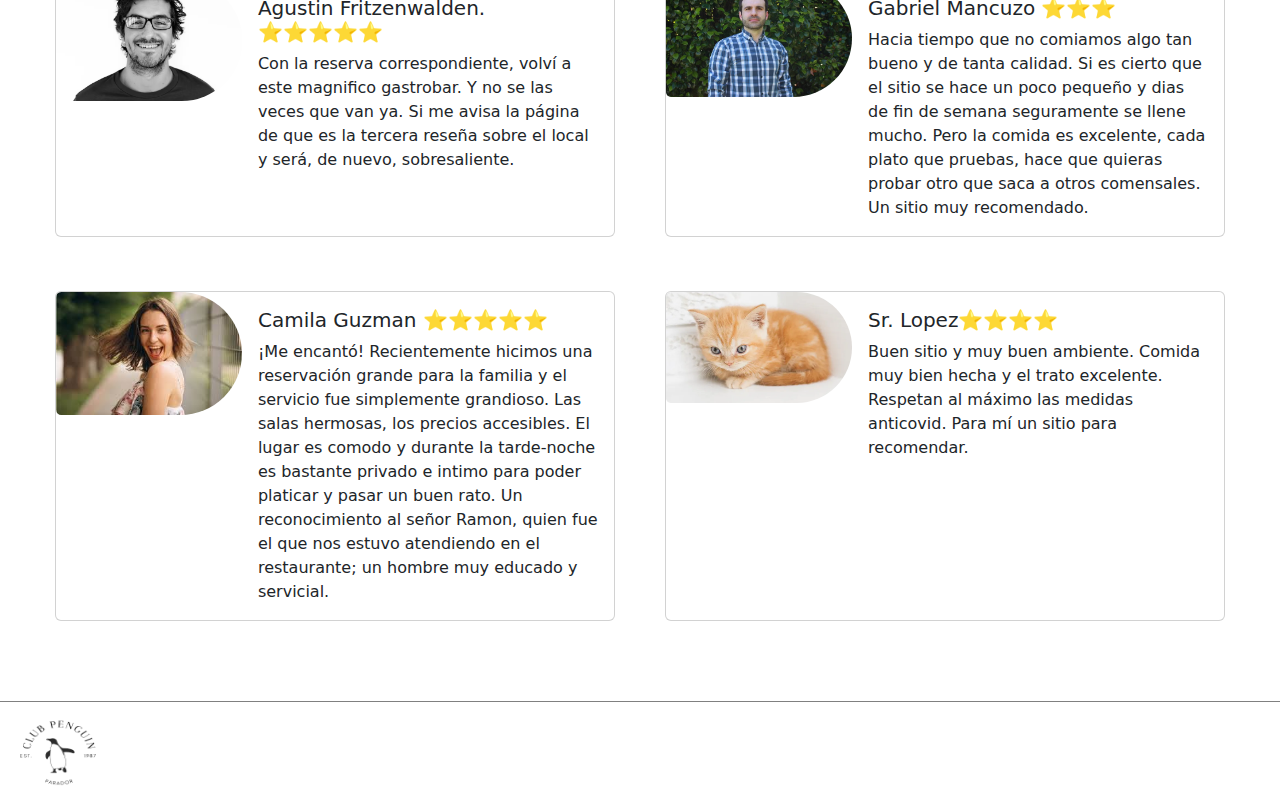
==== commit 3944f205: "solucionando detalle de responsive" ====
--- a/html/masinfo.html
+++ b/html/masinfo.html
@@ -81,7 +81,7 @@
       <h4 class="opiniones">LA OPINIÓN DE LA GENTE</h4>
 
       <div class="opniones-parte-1">
-        <div class="card mb-3 opinion-gente" style="max-width: 540px;">
+        <div class="card mb-3 opinion-gente">
             <div class="row g-0">
               <div class="col-md-4">
                 <img src="../img/cliente1.avif" class="img-fluid rounded-start" alt="cliente">
@@ -95,7 +95,7 @@
             </div>
           </div>
     
-          <div class="card mb-3 opinion-gente" style="max-width: 540px;">
+          <div class="card mb-3 opinion-gente">
             <div class="row g-0">
               <div class="col-md-4">
                 <img src="../img/cliente3.jpg" class="img-fluid rounded-start" alt="cliente">
@@ -111,7 +111,7 @@
       </div>
 
       <div class="opiniones-parte-2">
-        <div class="card mb-3 opinion-gente" style="max-width: 540px;">
+        <div class="card mb-3 opinion-gente">
             <div class="row g-0">
               <div class="col-md-4">
                 <img src="../img/cliente2.jpeg" class="img-fluid rounded-start" alt="cliente">
@@ -125,7 +125,7 @@
             </div>
           </div>
 
-          <div class="card mb-3 opinion-gente" style="max-width: 540px;">
+          <div class="card mb-3 opinion-gente">
             <div class="row g-0">
               <div class="col-md-4">
                 <img src="../img/cliente4.webp" class="img-fluid rounded-start" alt="cliente">
--- a/css/style.css
+++ b/css/style.css
@@ -401,7 +401,7 @@
 main .tarjetas .tarjeta-noche, main .tarjetas .trajeta-pagos, main .tarjetas .tarjeta-restaurant {
   margin: 3%;
   width: 25rem;
-  height: 29rem;
+  height: 29rem auto;
   box-shadow: 0 0 5px #222;
 }
 main .tarjetas .tarjeta-noche .card-img-top, main .tarjetas .trajeta-pagos .card-img-top, main .tarjetas .tarjeta-restaurant .card-img-top {
@@ -470,7 +470,8 @@
 }
 main .opniones-parte-1 .opinion-gente, main .opiniones-parte-2 .opinion-gente {
   margin: 2%;
-  justify-content: center;
+  max-width: 35rem;
+  height: 17rem auto;
   animation-name: Aparecer;
   animation-iteration-count: initial;
   animation-timing-function: linear;
@@ -479,6 +480,7 @@
 }
 main .opniones-parte-1 .opinion-gente img, main .opiniones-parte-2 .opinion-gente img {
   border-radius: 70px;
+  max-width: 100%;
 }
 /*MIXIN Y VARIABLE PARA LOS FOOTER*/
 /* FOOTER 1 */
